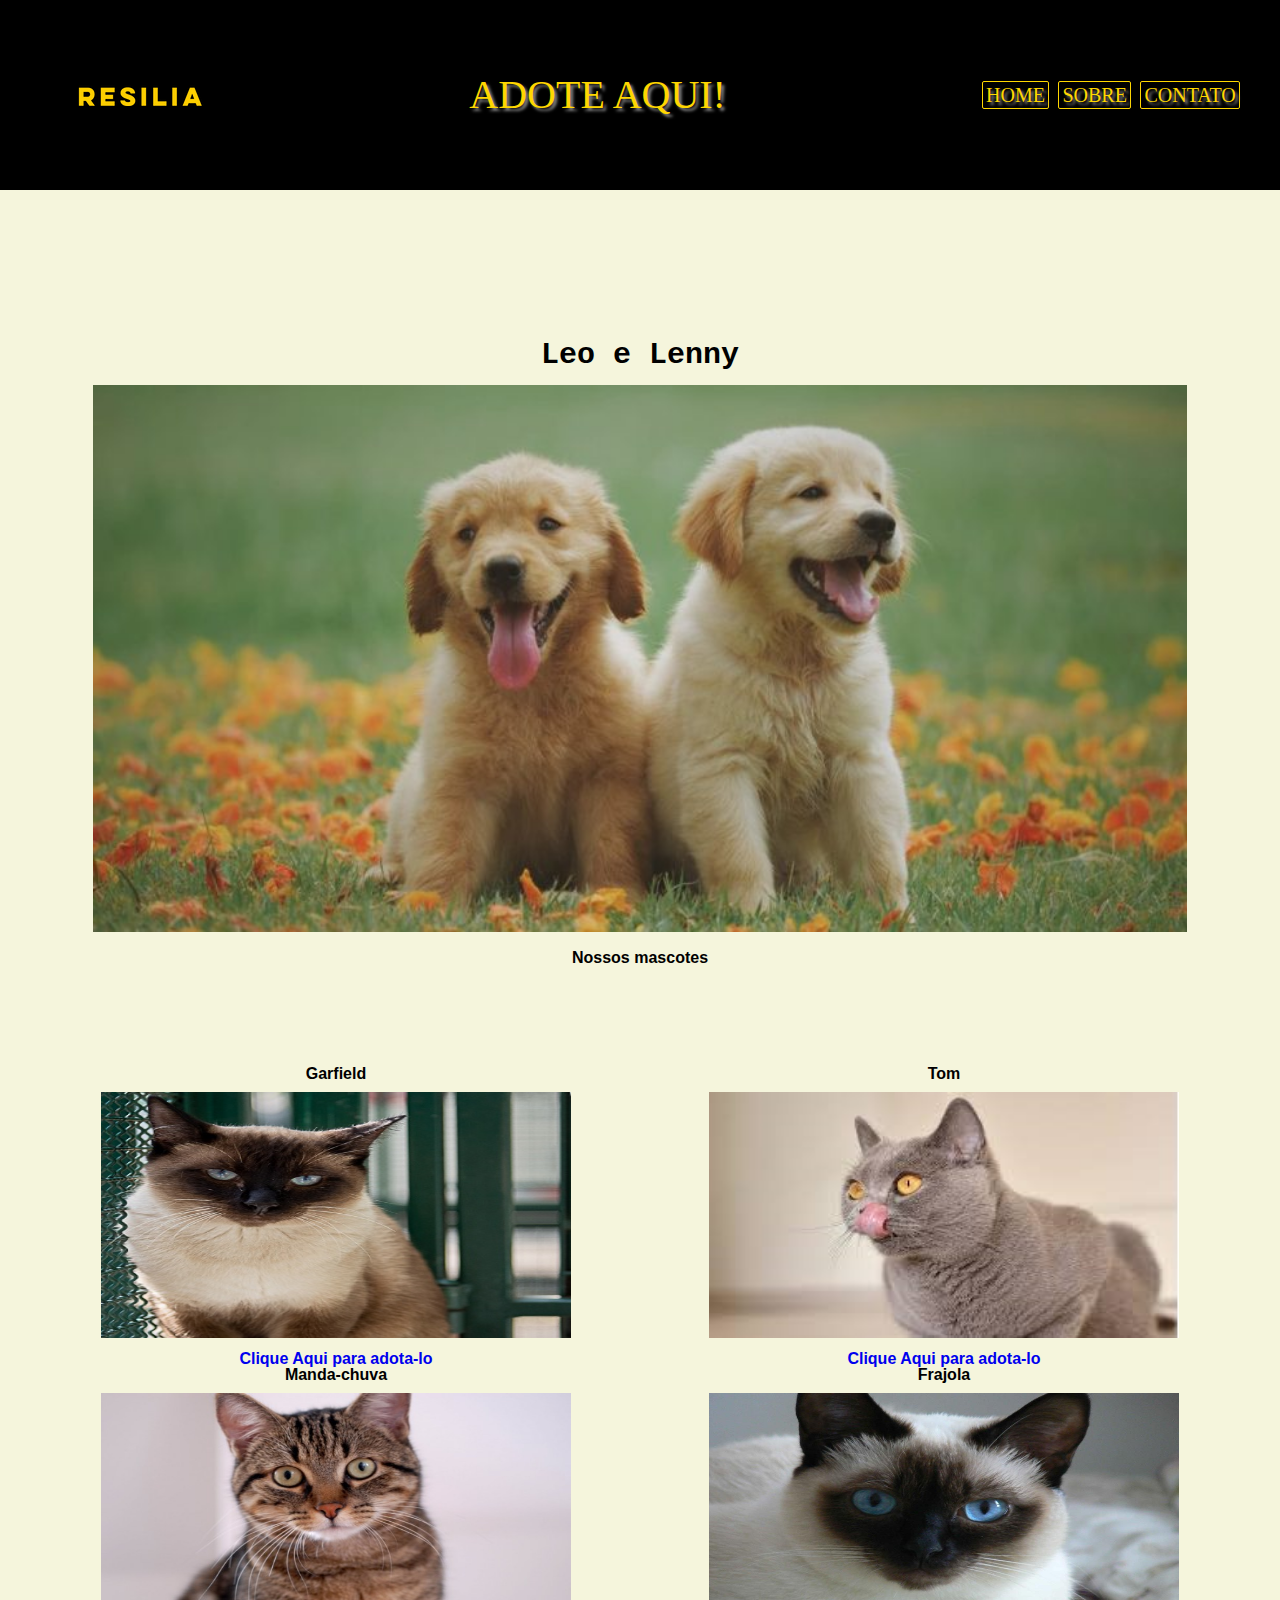
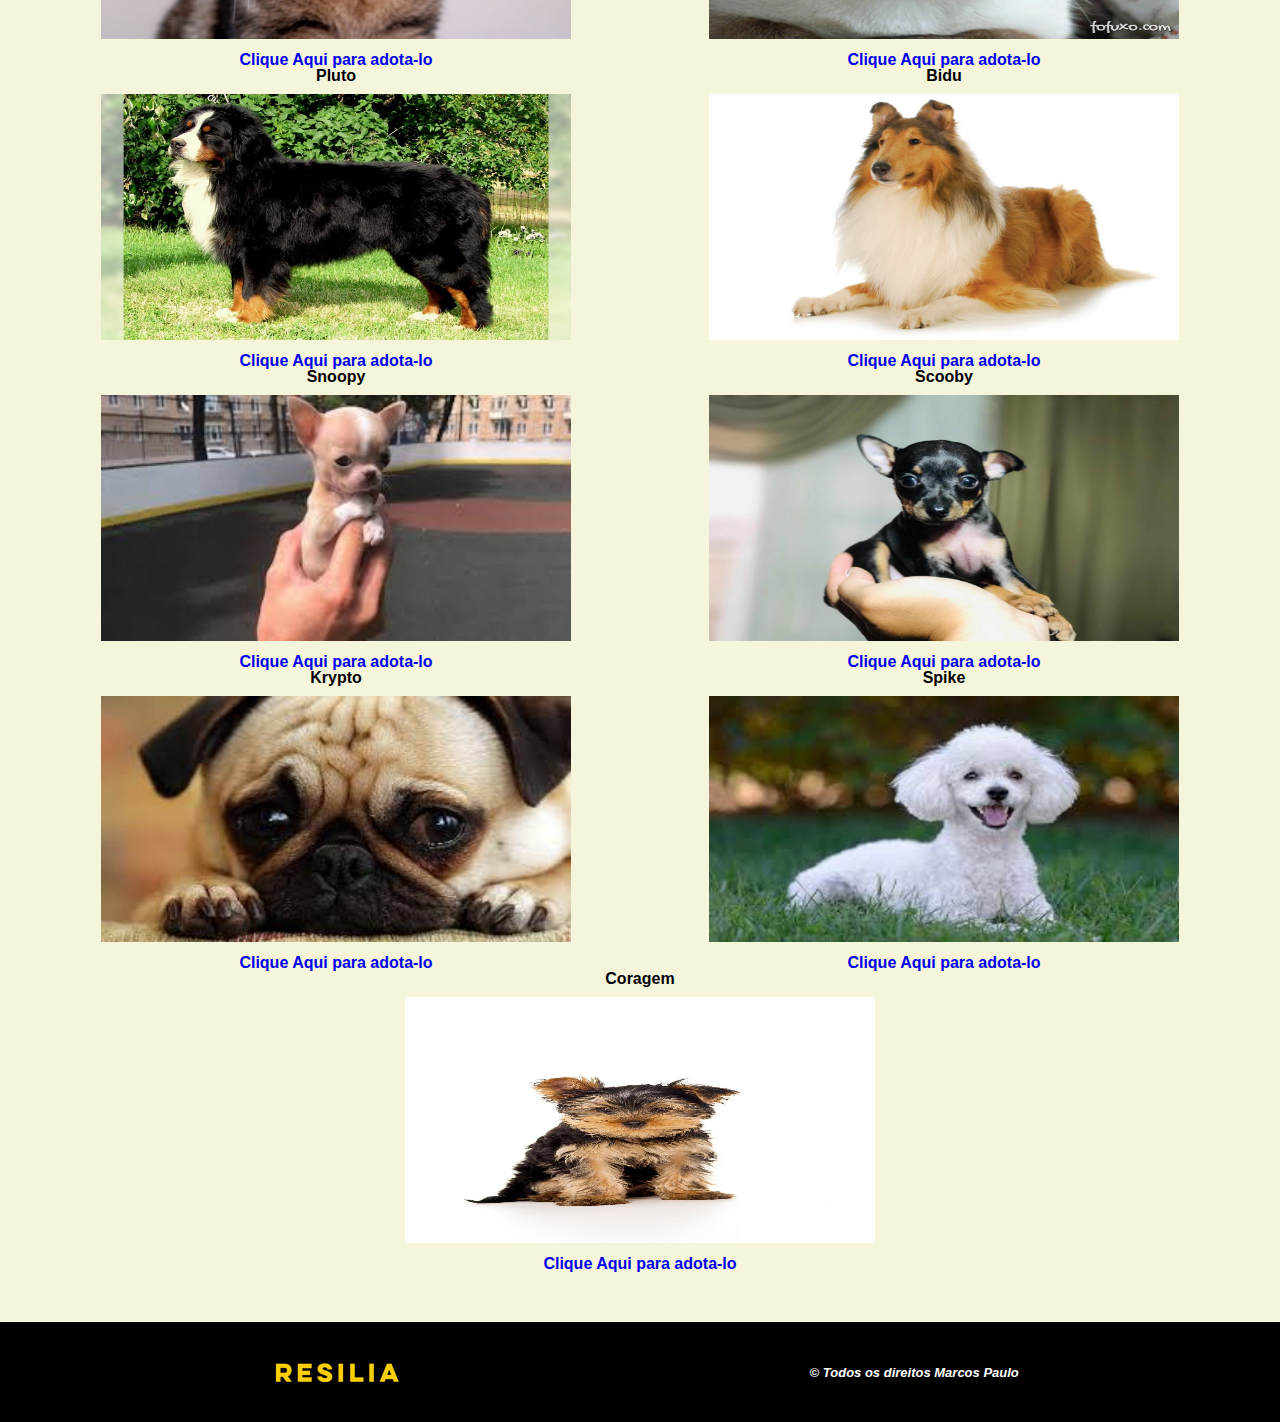
==== index.html @ c045df4b "Rename adote.html to index.html" ====
<!DOCTYPE html>
<html lang="pt-br">

<head>
    <title>Adote um Pet</title>
    <meta charset="UTF-8">
    <link rel="stylesheet" type=text/css href="styleadote.css">
    <link rel="stylesheet" href="reset.css">
</head>

<body>
    <header class="cabecalho">
        
        <div class="container-cima">

            <img src="logo.png" alt="">
            <h1 class="titulo">
                <a href="#">Adote Aqui!</a>
            </h1>

            <nav class="cabecalho-nav">
                <a class="cabecalho-item" href="adote.html">Home</a>
                <a class="cabecalho-item" href="#">Sobre</a>
                <a class="cabecalho-item" href="#">Contato</a>
            </nav>
        </div>
    </header>
    <main class="corpo">
        <section class="plotagem">


            <div class="img-principal">
                <h3> Leo e Lenny</h3>
                <img class="leolenny" src="leolenny.jpeg">
                <p id="lenny"> Nossos mascotes </p>
            </div>
            
            <ul class=" lista-img">

                <li class="img">
                    <h3 class="name"> Garfield</h3>
                    <img src="cat1.jpg">
                    <p class="desc-pet"> <a href="cat1.html" >Clique Aqui para adota-lo </a></p>
                </li>
                <li class="img">
                    <h3 class="name"> Tom </h3>
                    <img src="cat2.jfif">
                   <p class="desc-pet"> <a href="#">Clique Aqui para adota-lo </a></p>
                </li>
                <li class="img">
                    <h3 class="name"> Manda-chuva</h3>
                    <img src="cat3.jpg">
                   <p class="desc-pet"> <a href="#">Clique Aqui para adota-lo </a></p>
                </li>
                <li class="img">
                    <h3 class="name"> Frajola </h3>
                    <img src="cat4.jpg">
                    <p class="desc-pet"> <a href="#">Clique Aqui para adota-lo </a></p>
                </li>
                <li class="img">
                    <h3 class="name"> Pluto </h3>
                    <img src="dog2.jpg">
                   <p class="desc-pet"> <a href="#">Clique Aqui para adota-lo </a></p>
                </li>
                <li class="img">
                    <h3 class="name"> Bidu </h3>
                    <img src="dog3.jpg">
                   <p class="desc-pet"> <a href="#"> Clique Aqui para adota-lo</a></p>
                </li>
                <li class="img">
                    <h3 class="name"> Snoopy</h3>
                    <img src="dog4.jfif">
                   <p class="desc-pet"> <a href="#"> Clique Aqui para adota-lo </a></p>
                </li>
                <li class="img">
                    <h3 class="name"> Scooby </h3>
                    <img src="dog5.jpg">
                   <p class="desc-pet"> <a href="#">Clique Aqui para adota-lo </a></p>
                </li>
                <li class="img">

                     <h3 class="name"> Krypto </h3>
                    <img src="dog9.jfif">
                   <p class="desc-pet"> <a  href="#"> Clique Aqui para adota-lo </a></p>
                    
                </li>
                <li class="img">
                    <h3 class="name"> Spike </h3>
                    <img src="dog7.jfif">
                   <p class="desc-pet"> <a  href="#">Clique Aqui para adota-lo </a></p>
                </li>
                <li class="img">
                   <h3 class="name"> Coragem </h3>
                    <img id="ultimaimg"  src="dog6.jpg">
                   <p class="desc-pet"> <a  href="#">Clique Aqui para adota-lo</a></p>
                </li>

                </ul>

      </section>












    </main>


    <footer>
        <div class="espaco-rodape">
            <ul class="itens-rodape">
                <li> <img src="logo.png" alt="resiia"> </li>
                <li.>
                    <p class="rodape"> &copy Todos os direitos Marcos Paulo</p>
                    </li>
                    <li> <i class="fab fa-facebook-f"></i> </li>
            </ul>

        </div>
    </footer>
</body>

</html>
---- styleadote.css ----
/*PARTE GERAL*/

* {
    font-family: 'arial';
    font-weight: bold;
    
    text-decoration: none;
}

/* Formatação do cabeçalho*/

/* Parte do header*/

.cabecalho {
    background-color: black;
    height: 150px;
    padding: 20px 0;
    text-transform: uppercase;
    text-shadow: 3px 3px 3px gray;
}

/* container do conteudo do header*/

.container-cima {
    display: flex;
    align-items: center;
    height: 100%;
    justify-content: space-between;
    margin: 0 auto;
    width: 90%;
    vertical-align: middle;
}

/*parte do LOGO*/

.titulo a {
    color: gold;
    font-size: 40px;
}

/* parte do nav*/

/* declarando o nav flex*/

.cabecalho-nav {
    display: flex;
}

/* ajustando itens*/

/*mudar as cores apos a conclusao*/

.cabecalho-item {
    font-size: 20px;
    margin: 0 2%;
    border: 1px solid gold;
    padding: 3px;
    border-radius: 2px;
    color: gold;
}

/* Propriedade de interação*/

.cabecalho-item:hover {
    color: brown;
    font-size: 24px;
    background-color: grey;
}

.titulo a:hover {
   background-color: grey;
    font-size: 45px;
}

/* Ajustando o corpo*/
main{
    background-color: beige;
    padding: 50px 0;

}
.plotagem{
    width: 95%;
    height: 100%;
    margin: 0 auto;
}
/* ajustando as imgs*/
/*Imagem Principal*/
.img-principal {
    text-align: center;
    margin: 100px auto;
}
.leolenny{
    width: 90%;
    margin: 15px 0;
}
.img-principal h3{
    font-size: 30px;
    font-family: monospace;
    } 
    


.lista-img img{
    width:470px;
    height: 246px;
    margin: 10px 0;
}
.lista-img name{
font-size: 20px;
margin: 15px 0;

}
.lista-img{
    display: flex;
    flex-wrap: wrap;
    justify-content: space-around;
    text-align: center;

}












/* foooter*/

footer {
    background-color: black;
    height: 100px;
    padding: 20px 0;
}

/*container do conteudo do rodape*/

.espaco-rodape {
    display: flex;
    align-items: center;
    height: 100%;
    margin: 0 auto;
    width: 90%;
    vertical-align: middle;
    justify-content: center;
}

.rodape {
    font-size: 13px;
    color: white;
   font-style: italic;
}
.itens-rodape{
    display: flex;
    align-items: center;
    justify-content: space-around;
    width: 100%;
    
}

/* pagina Responsivel
        @media (max-width: 700px) {
    .esquerdo{
        display: none;
    }
    .direito{
        display: flex;
        flex-direction: column;
        justify-content: center;
        align-items: center;
        background-color: gold;
        width: 100%;
 }
 body{
          background-color: black;
    }
     .itens{
         background-color: black;
         color: gold;
         
        }      
}*/
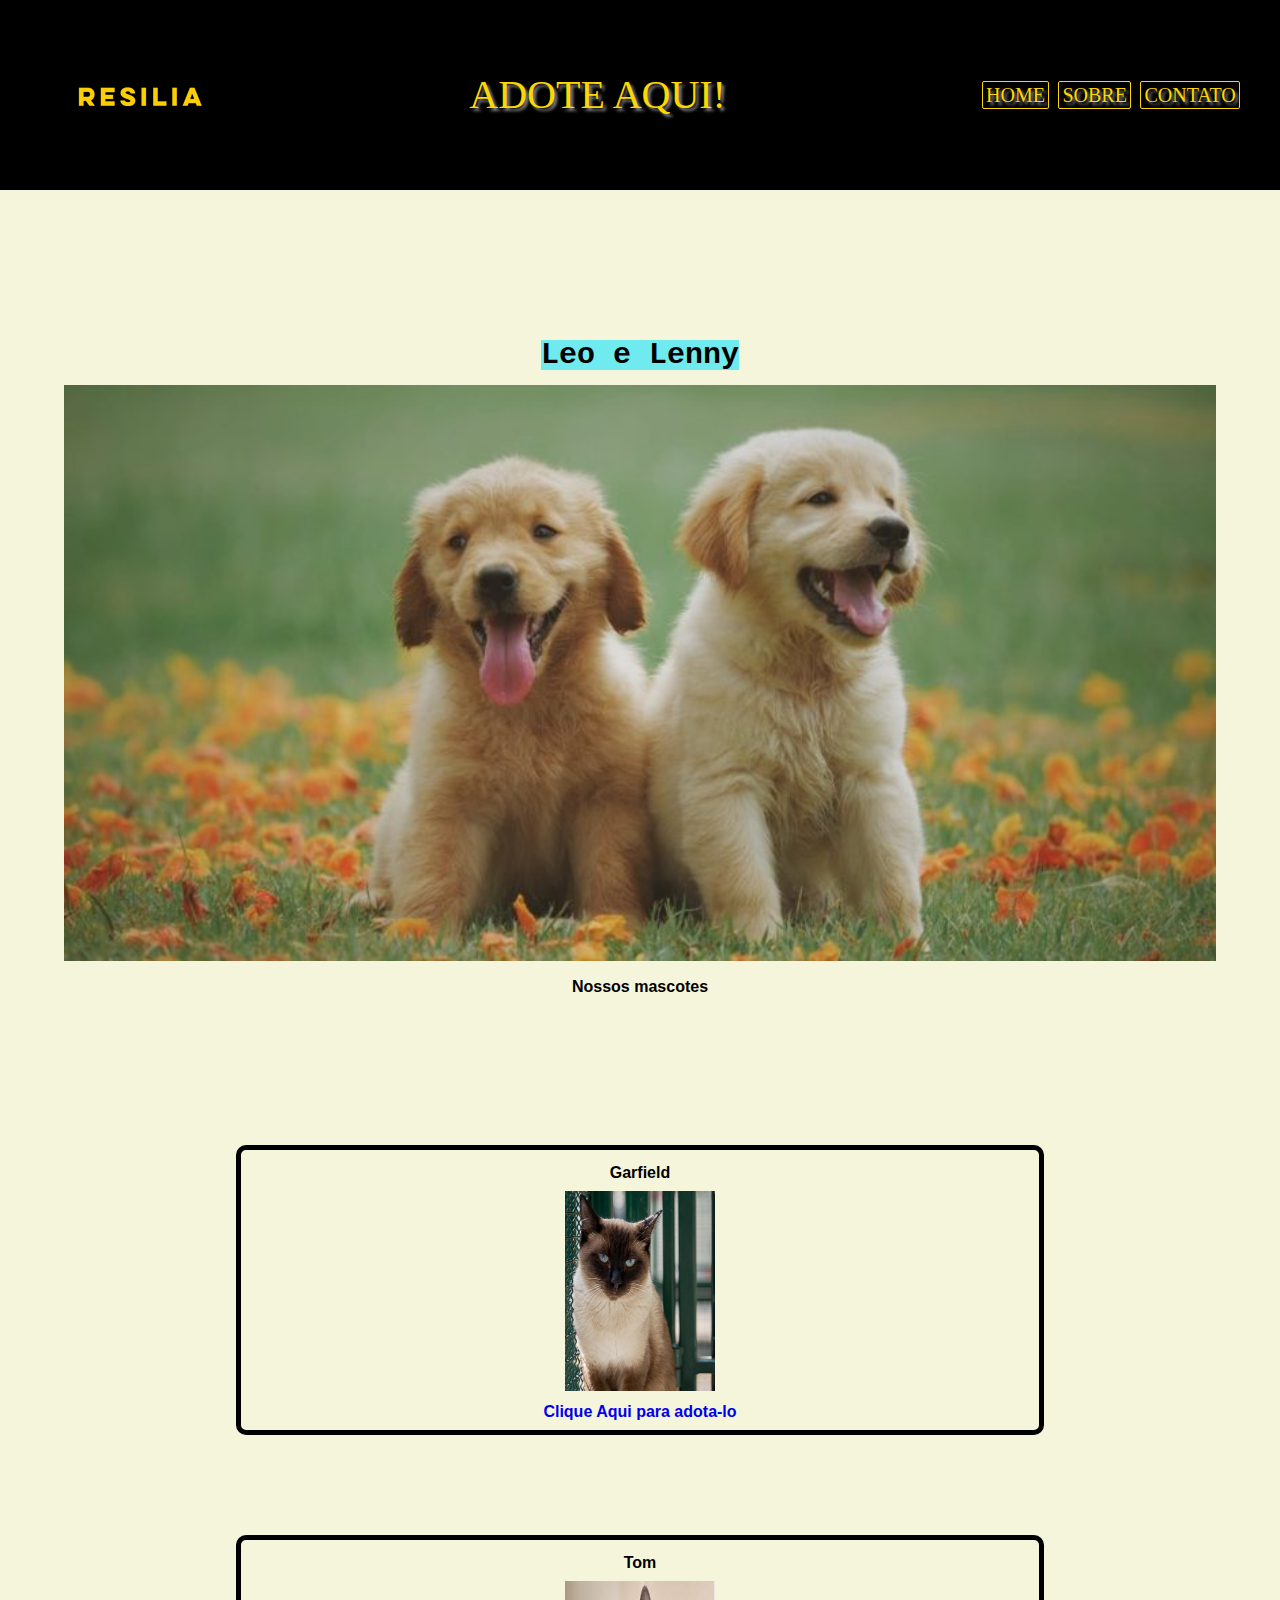
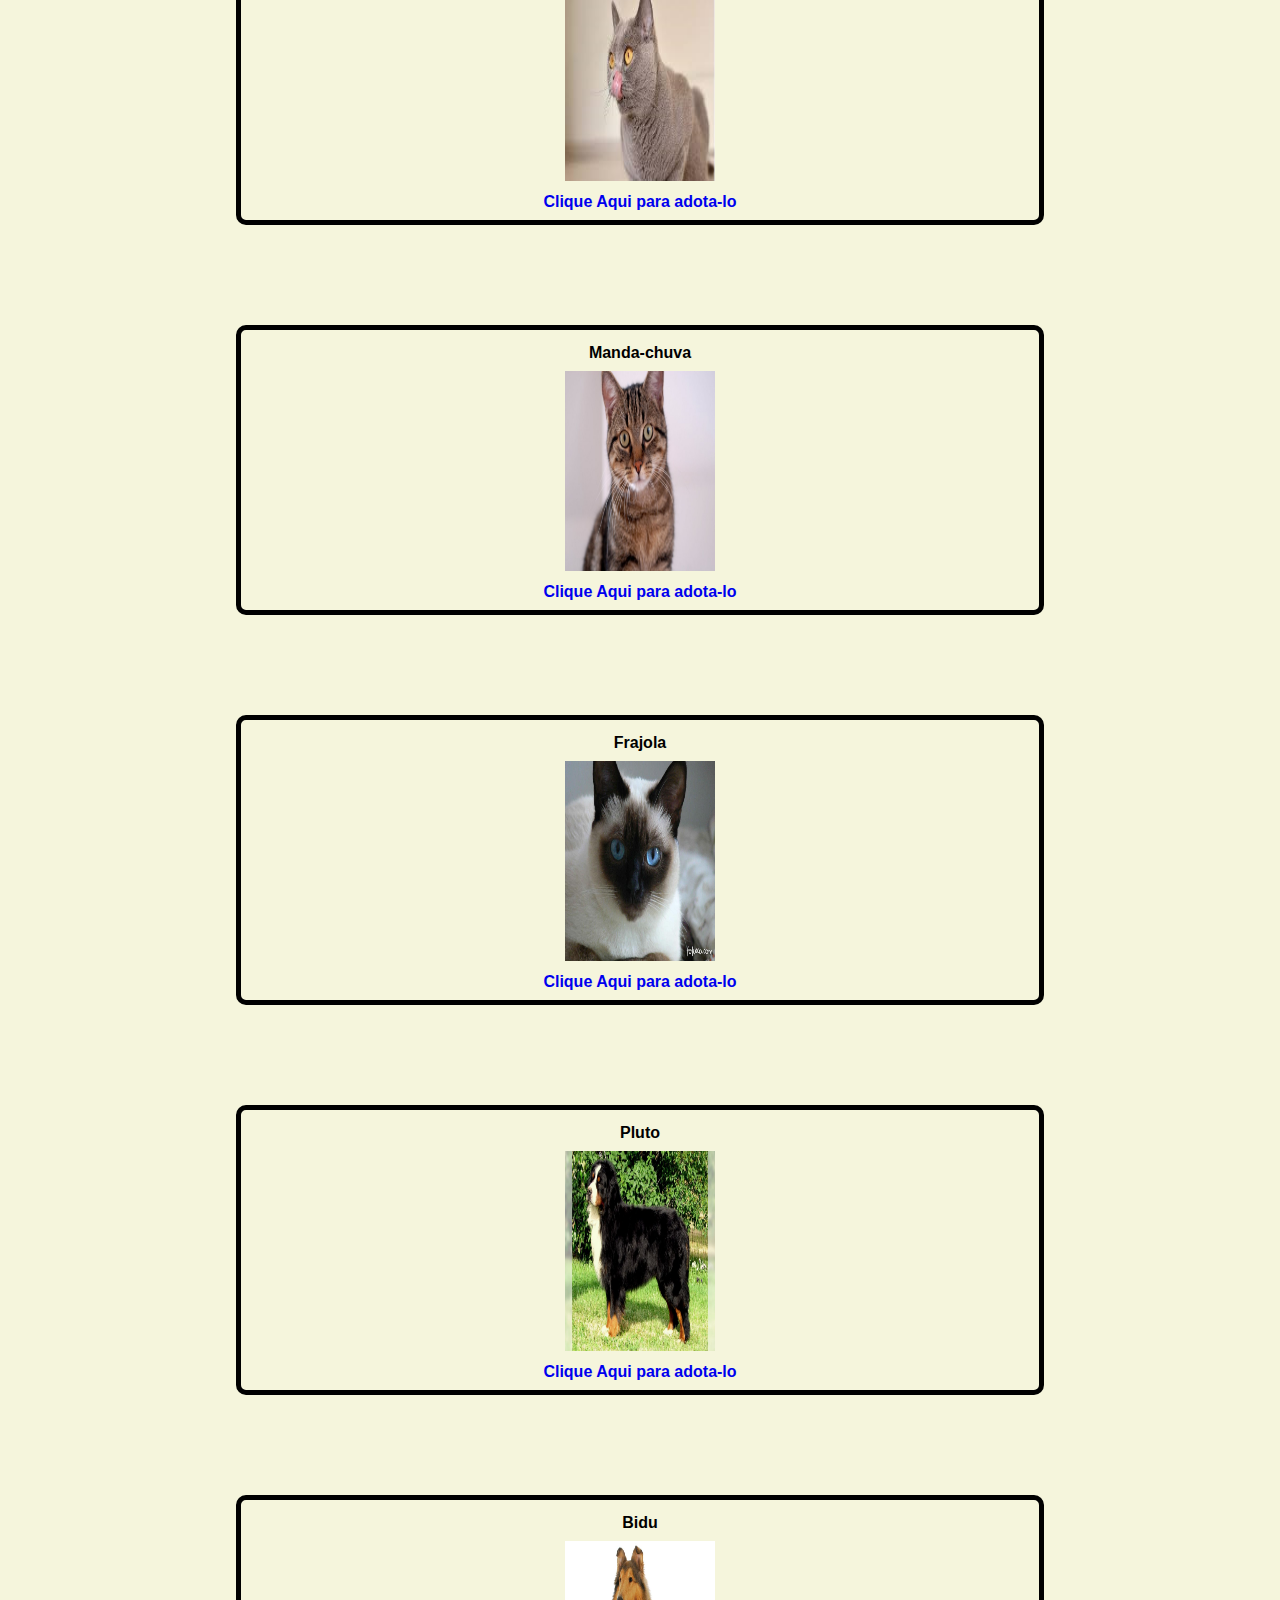
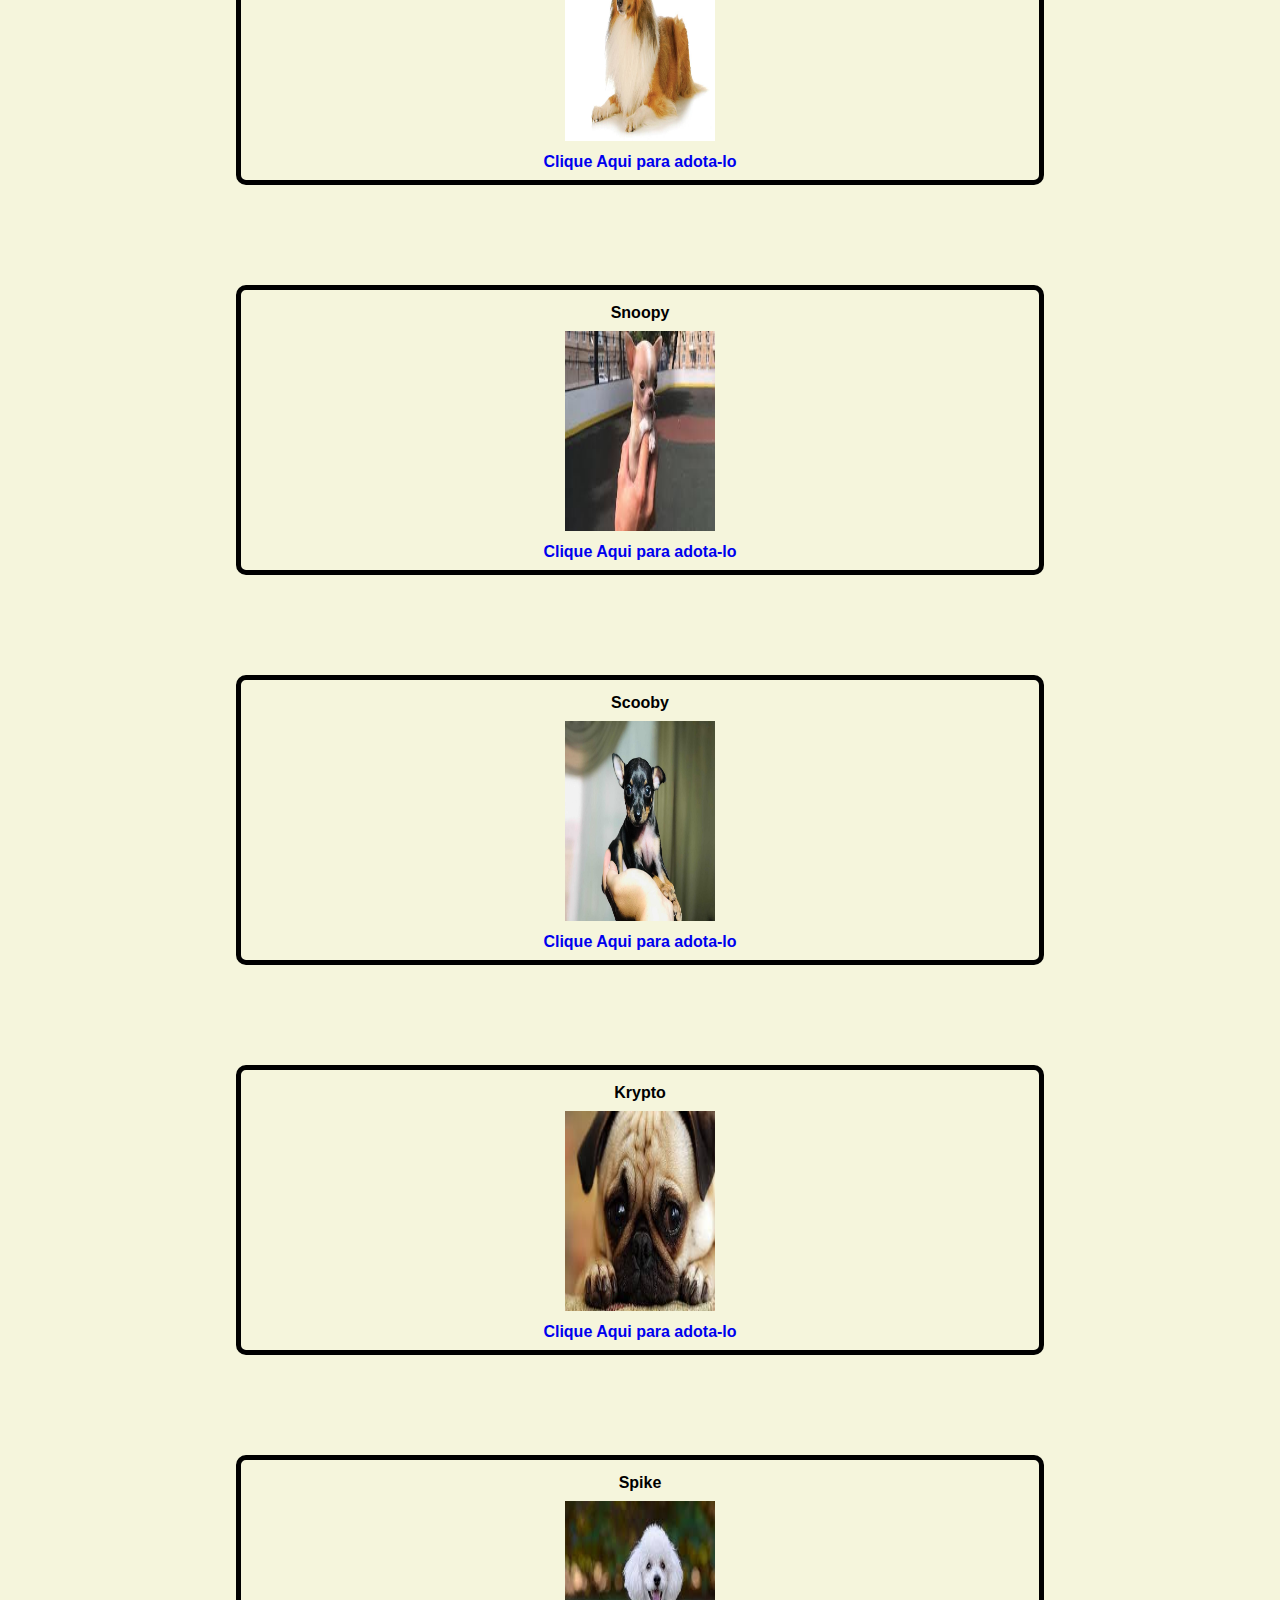
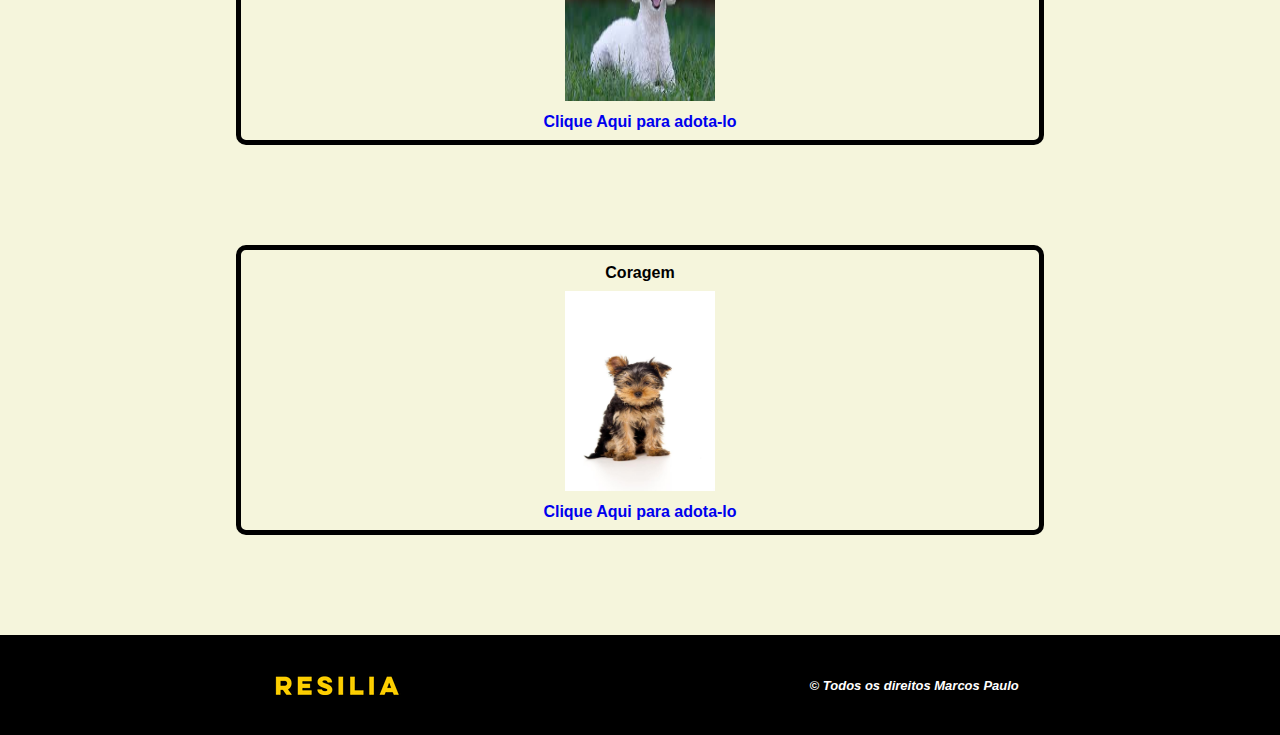
==== commit 9877c33b: "melhorias no codigo" ====
--- a/index.html
+++ b/index.html
@@ -127,4 +127,4 @@
     </footer>
 </body>
 
-</html>
+</html>--- a/styleadote.css
+++ b/styleadote.css
@@ -94,8 +94,13 @@
     margin: 15px 0;
 }
 .img-principal h3{
+    background-color: rgba(0, 225, 255, 0.548);
+
+}
+.img-principal h3{
     font-size: 30px;
     font-family: monospace;
+    display: inline-block;
     } 
     
 
@@ -110,6 +115,12 @@
 margin: 15px 0;
 
 }
+.img{
+    margin: 50px 2%;
+    border: solid 5px black;
+    border-radius: 10px;
+    padding: 15px;
+}
 .lista-img{
     display: flex;
     flex-wrap: wrap;
@@ -117,7 +128,11 @@
     text-align: center;
 
 }
-
+#ultimaimg{
+    width: 300px;
+    height: 246px;
+    margin: 10px 0;
+}
 
 
 
@@ -161,26 +176,47 @@
     width: 100%;
     
 }
-
-/* pagina Responsivel
-        @media (max-width: 700px) {
-    .esquerdo{
+     @media (max-width: 700px) {
+        .cabecalho{
+            height: 200px;
+        }
+    .container-cima img{
         display: none;
     }
-    .direito{
+    .container-cima h1{
+        display: none;
+    }
+    .cabecalho-nav{
         display: flex;
         flex-direction: column;
-        justify-content: center;
+        justify-content: space-around;
         align-items: center;
-        background-color: gold;
+        background-color: black;
         width: 100%;
- }
- body{
-          background-color: black;
-    }
-     .itens{
-         background-color: black;
-         color: gold;
-         
-        }      
-}*/+    }
+    .cabecalho-item{
+        margin: 2% 0;
+    }
+    }
+     .plotagem{
+         width: 100%;       
+        }
+
+        .lista-img img{
+            width: 150px;
+            height:200px;
+            margin: 10px 0;
+        }    
+        .img{
+            margin: 50px 2%;
+            border: solid 5px black;
+            border-radius: 10px;
+            padding: 15px;
+            width: 60%;
+            height: 250px; ;
+        }
+        #ultimaimg{
+            width: 150px;
+            height:200px;
+
+        }